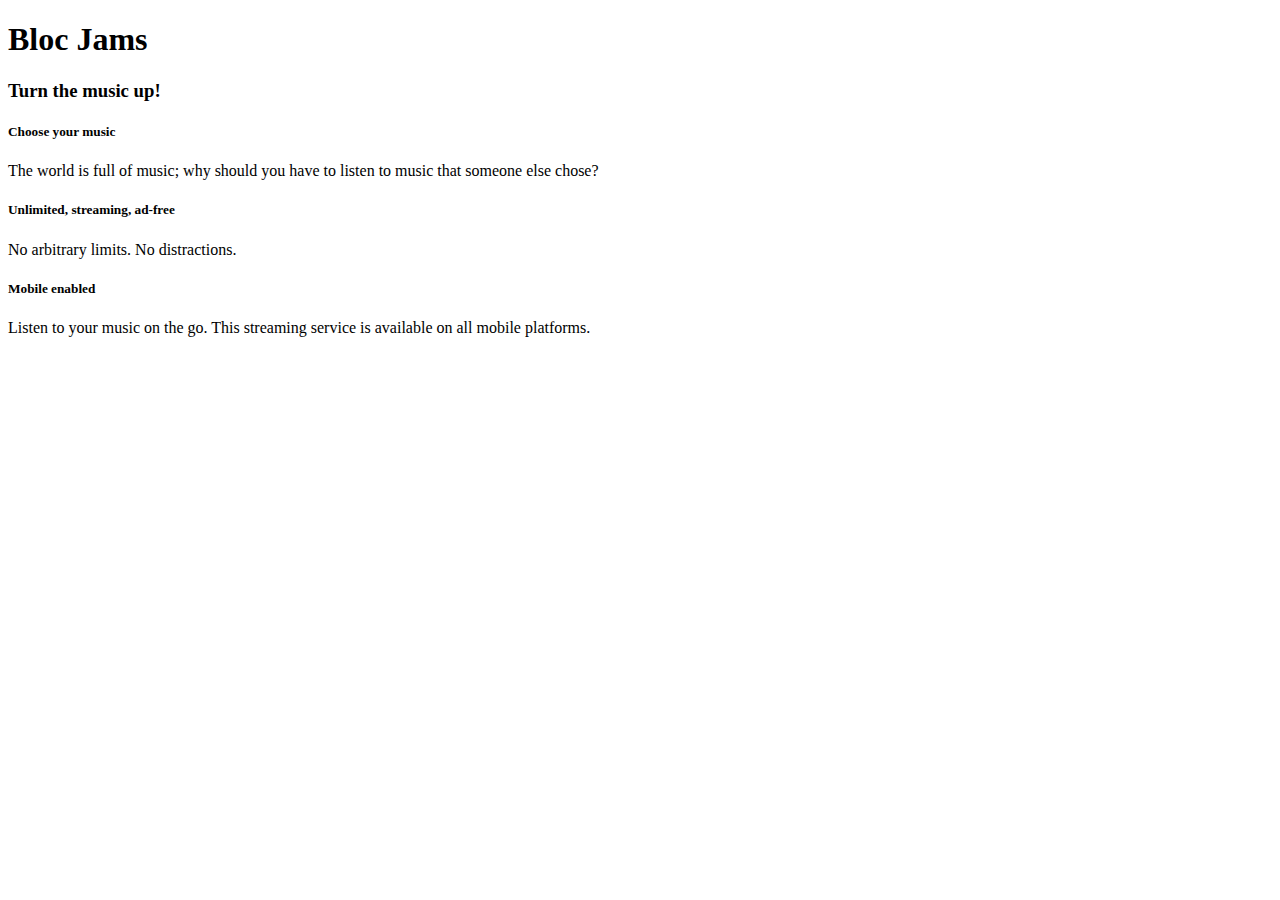
==== index.html @ 6488ec40 "refactored to html5" ====
<!Doctype html>
<html>
    <head>
        <title>Bloc Jams</title>        
    </head>
    <body>
        <nav> <!-- navigation bar -->
        </nav>
        <section> <!-- hero contetnt -->
            <h1>Bloc Jams</h1>
            <h3>Turn the music up!</h3>
        </section>
        <section> <!-- selling points -->
            <div>
                <h5>Choose your music</h5>
                <p>The world is full of music; why should you have to listen to music that someone else chose?</p>
            </div>
            <div>
                <h5>Unlimited, streaming, ad-free</h5>
                <p>No arbitrary limits. No distractions.</p>
            </div>
            <div>
                <h5>Mobile enabled</h5>
                <p>Listen to your music on the go. This streaming service is available on all mobile platforms.</p>
            </div>
        </section>
    </body>
</html>
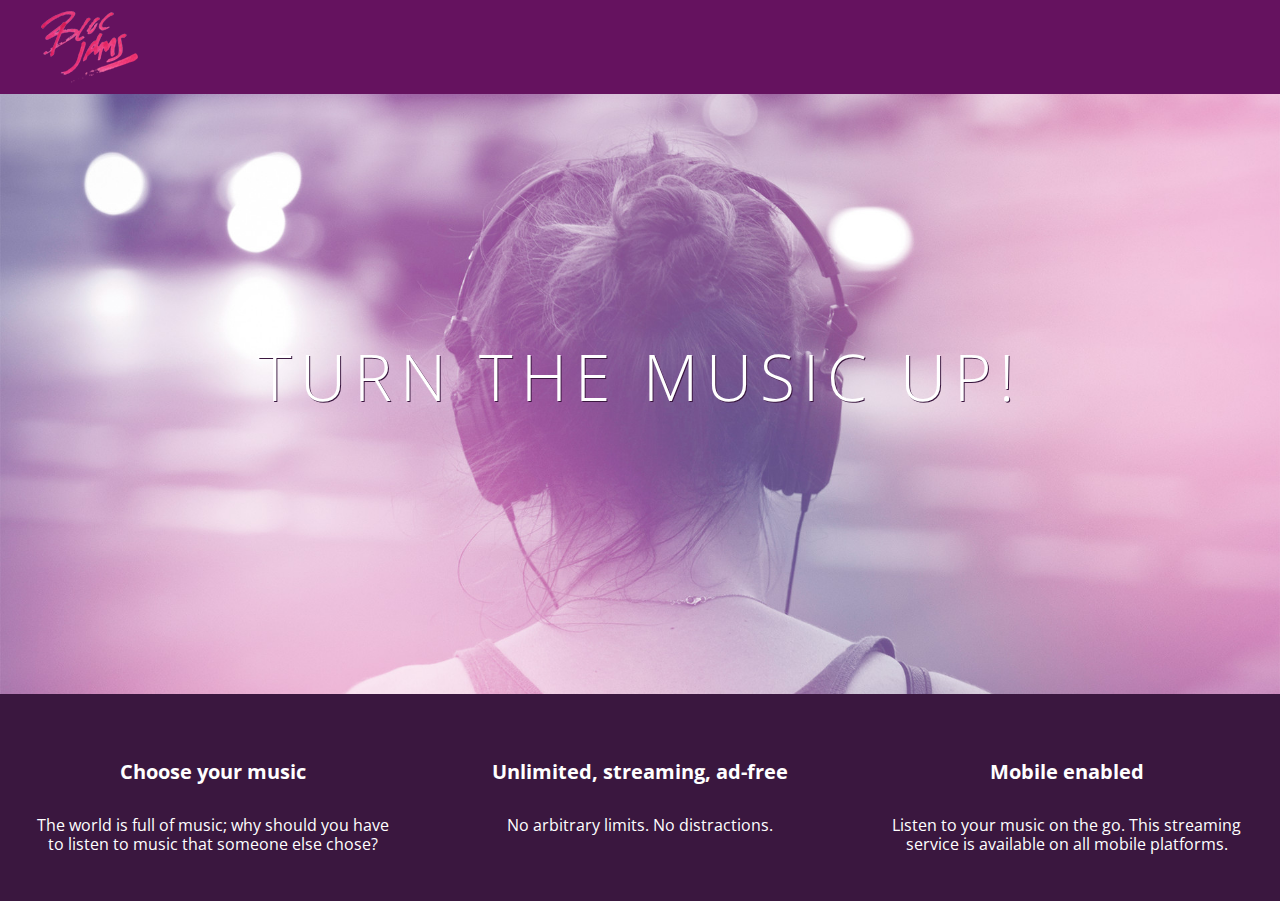
==== commit 11401a00: "css and images added for checkpoint 3" ====
--- a/index.html
+++ b/index.html
@@ -1,27 +1,34 @@
 <!Doctype html>
 <html>
     <head>
-        <title>Bloc Jams</title>        
+        <title>Bloc Jams</title>
+        <link rel="stylesheet" type="text/css" href="http://fonts.googleapis.com/css?family=Open+Sans:400,800,600,700,300">
+        <link rel="stylesheet" type="text/css" href="http://code.ionicframework.com/ionicons/2.0.1/css/ionicons.min.css">
+        <link rel="stylesheet" type="text/css" href="styles/normalize.css">
+        <link rel="stylesheet" type="text/css" href="styles/main.css">
     </head>
-    <body>
-        <nav> <!-- navigation bar -->
+    <body class="landing">
+        <nav class ="navbar"> <!-- navigation bar -->
+            <img src="assets/images/bloc_jams_logo.png" alt="bloc jams logo" class="logo">
         </nav>
-        <section> <!-- hero contetnt -->
-            <h1>Bloc Jams</h1>
-            <h3>Turn the music up!</h3>
+        <section class="hero-content"> <!-- hero contetnt -->
+            <h1 class="hero-title">Turn the music up!</h1>
         </section>
-        <section> <!-- selling points -->
-            <div>
-                <h5>Choose your music</h5>
-                <p>The world is full of music; why should you have to listen to music that someone else chose?</p>
+        <section class="selling-points"> <!-- selling points -->
+            <div class="point">
+                <span class="ion-music-note"></span>
+                <h5 class="point-title">Choose your music</h5>
+                <p class="point-desctription">The world is full of music; why should you have to listen to music that someone else chose?</p>
             </div>
-            <div>
-                <h5>Unlimited, streaming, ad-free</h5>
-                <p>No arbitrary limits. No distractions.</p>
+            <div class="point">
+                <span class="ion-radio-waves"></span>
+                <h5 class="point-title">Unlimited, streaming, ad-free</h5>
+                <p class="point-description">No arbitrary limits. No distractions.</p>
             </div>
-            <div>
-                <h5>Mobile enabled</h5>
-                <p>Listen to your music on the go. This streaming service is available on all mobile platforms.</p>
+            <div class="point">
+                <span class="ion-iphone"></span>
+                <h5 class="point-title">Mobile enabled</h5>
+                <p class="point-description">Listen to your music on the go. This streaming service is available on all mobile platforms.</p>
             </div>
         </section>
     </body>
--- a/styles/main.css
+++ b/styles/main.css
@@ -0,0 +1,78 @@
+html {
+    height: 100;
+    font-size: 100%;
+}
+
+body {
+    font-family: 'Open Sans';
+    color: white;
+    min-height: 100%
+}
+
+body.landing {
+    background-color: rgb(58,23,63);
+}
+
+.navbar {
+    padding: 0.5rem;
+    background-color: rgb(101,18,95);
+}
+
+.navbar .logo {
+    position: relative;
+    left: 2rem;
+}
+
+.hero-content {
+    position: relative;
+    min-height: 600px;
+    background-image: url(../assets/images/bloc_jams_bg.jpg);
+    background-repeat: no-repeat;
+    background-position: center center;
+    background-size: cover;
+}
+
+.hero-content .hero-title {
+    position: absolute;
+    top: 40%;
+    -webkit-transform: translateY(-50%);
+    -moz-transform: translateY(-50%);
+    -ms-transform: translateY(-50%);
+    transform: translateY(-50%);
+    width: 100%;
+    text-align: center;
+    font-size: 4rem;
+    font-weight: 300;
+    text-transform: uppercase;
+    letter-spacing: 0.5rem;
+    text-shadow: 1px 1px 0px rgb(58,23,63);
+}
+
+.selling-points {
+    position: relative;
+    display: table;
+    width: 100%;
+    -webkit-box-sizing: border-box;
+    -moz-box-sizing: border-box;
+    box-sizing: border-box;
+}
+
+.point {
+    display: table-cell;
+    position: relative;
+    width: 33.3%;
+    padding: 2rem;
+    text-align: center;
+}
+
+.point .point-title {
+    font-size: 1.25rem;
+}
+
+.ion-music-note,
+.ion-radio-waves, 
+.ion-iphone {
+    color: rgb(233,50,177);
+    font-size: 5rem;
+}
+
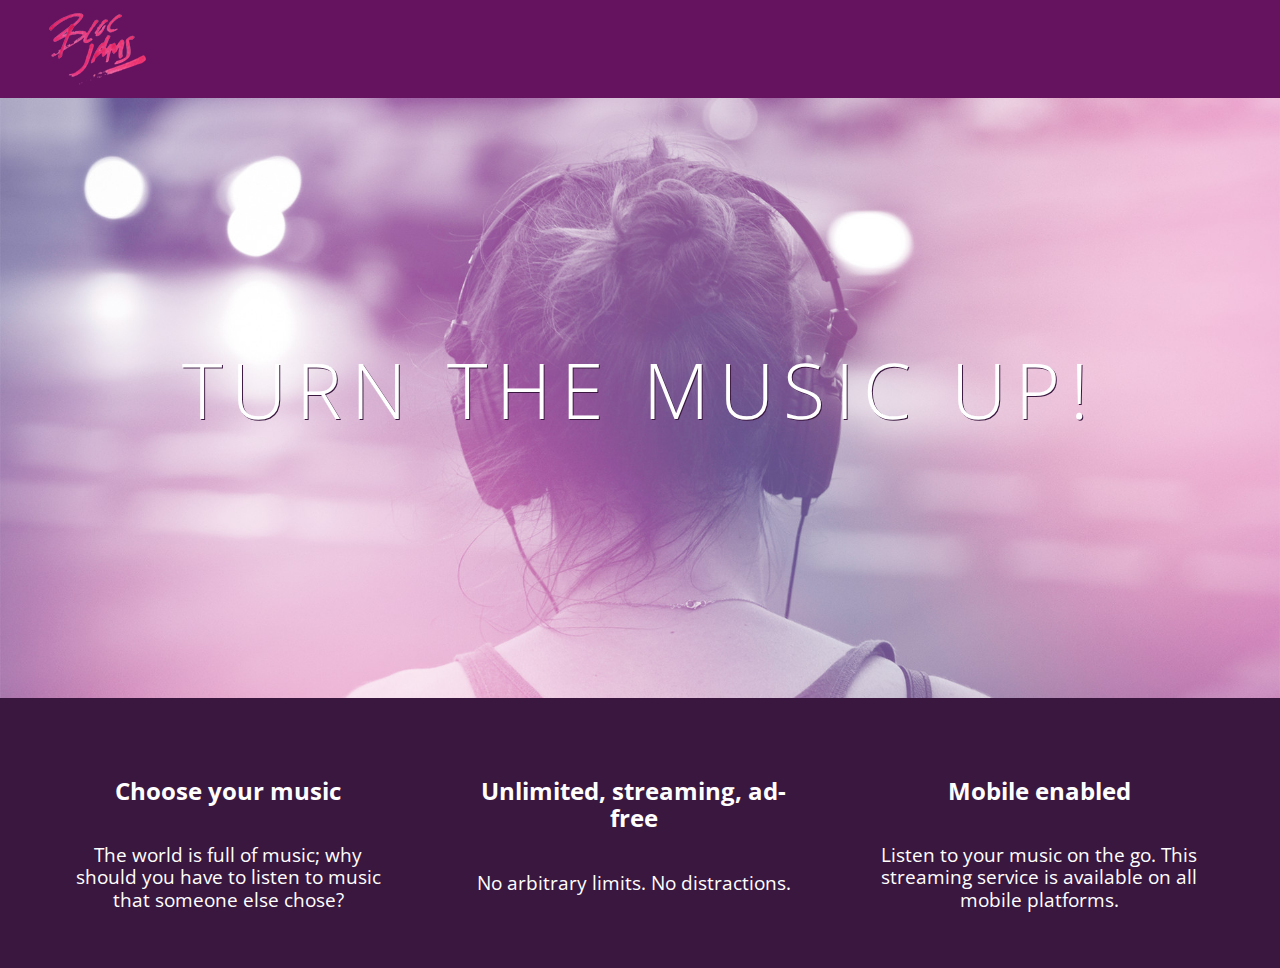
==== commit 22e56d19: "Checkpint 4 added media responsiveness" ====
--- a/index.html
+++ b/index.html
@@ -2,10 +2,12 @@
 <html>
     <head>
         <title>Bloc Jams</title>
+        <meta name="viewport" content="width=device-width, initial-scale=1">
         <link rel="stylesheet" type="text/css" href="http://fonts.googleapis.com/css?family=Open+Sans:400,800,600,700,300">
         <link rel="stylesheet" type="text/css" href="http://code.ionicframework.com/ionicons/2.0.1/css/ionicons.min.css">
         <link rel="stylesheet" type="text/css" href="styles/normalize.css">
         <link rel="stylesheet" type="text/css" href="styles/main.css">
+        <link rel="stylesheet" type="text/css" href="styles/landing.css">
     </head>
     <body class="landing">
         <nav class ="navbar"> <!-- navigation bar -->
@@ -14,18 +16,18 @@
         <section class="hero-content"> <!-- hero contetnt -->
             <h1 class="hero-title">Turn the music up!</h1>
         </section>
-        <section class="selling-points"> <!-- selling points -->
-            <div class="point">
+        <section class="selling-points container"> <!-- selling points -->        
+            <div class="point column third">
                 <span class="ion-music-note"></span>
                 <h5 class="point-title">Choose your music</h5>
                 <p class="point-desctription">The world is full of music; why should you have to listen to music that someone else chose?</p>
             </div>
-            <div class="point">
+            <div class="point column third">
                 <span class="ion-radio-waves"></span>
                 <h5 class="point-title">Unlimited, streaming, ad-free</h5>
                 <p class="point-description">No arbitrary limits. No distractions.</p>
             </div>
-            <div class="point">
+            <div class="point column third">
                 <span class="ion-iphone"></span>
                 <h5 class="point-title">Mobile enabled</h5>
                 <p class="point-description">Listen to your music on the go. This streaming service is available on all mobile platforms.</p>
--- a/styles/main.css
+++ b/styles/main.css
@@ -1,3 +1,9 @@
+*, *::before, *::after {
+    -moz-box-sizing: border-box;
+    -webkit-box-sizing: border-box;
+    box-sizing: border-box;
+}
+
 html {
     height: 100;
     font-size: 100%;
@@ -7,10 +13,6 @@
     font-family: 'Open Sans';
     color: white;
     min-height: 100%
-}
-
-body.landing {
-    background-color: rgb(58,23,63);
 }
 
 .navbar {
@@ -23,56 +25,28 @@
     left: 2rem;
 }
 
-.hero-content {
-    position: relative;
-    min-height: 600px;
-    background-image: url(../assets/images/bloc_jams_bg.jpg);
-    background-repeat: no-repeat;
-    background-position: center center;
-    background-size: cover;
+.container {
+    margin: 0 auto;
+    max-width: 64rem;
 }
 
-.hero-content .hero-title {
-    position: absolute;
-    top: 40%;
-    -webkit-transform: translateY(-50%);
-    -moz-transform: translateY(-50%);
-    -ms-transform: translateY(-50%);
-    transform: translateY(-50%);
-    width: 100%;
-    text-align: center;
-    font-size: 4rem;
-    font-weight: 300;
-    text-transform: uppercase;
-    letter-spacing: 0.5rem;
-    text-shadow: 1px 1px 0px rgb(58,23,63);
+@media (min-width: 640px) {
+    html {font-size: 112%; }
+    
+    .column {
+        float: left;
+        padding-left: 1rem;
+        padding-right: 1rem;
+    }
+    
+    .column.full {width: 100%; }
+    .column.two-thirds {width: 66.7%; }
+    .column.half {width: 50%; }
+    .column.third {width: 33%; }
+    .column.fourth {width: 25%; }
+    .column.flow-opposite {float: right; }
 }
 
-.selling-points {
-    position: relative;
-    display: table;
-    width: 100%;
-    -webkit-box-sizing: border-box;
-    -moz-box-sizing: border-box;
-    box-sizing: border-box;
-}
-
-.point {
-    display: table-cell;
-    position: relative;
-    width: 33.3%;
-    padding: 2rem;
-    text-align: center;
-}
-
-.point .point-title {
-    font-size: 1.25rem;
-}
-
-.ion-music-note,
-.ion-radio-waves, 
-.ion-iphone {
-    color: rgb(233,50,177);
-    font-size: 5rem;
-}
-
+@media (min-width: 1024px) {
+    html {font-size: 120%; }
+}--- a/styles/landing.css
+++ b/styles/landing.css
@@ -0,0 +1,50 @@
+body.landing {
+    background-color: rgb(58,23,63);
+}
+
+.hero-content {
+    position: relative;
+    min-height: 600px;
+    background-image: url(../assets/images/bloc_jams_bg.jpg);
+    background-repeat: no-repeat;
+    background-position: center center;
+    background-size: cover;
+}
+
+.hero-content .hero-title {
+    position: absolute;
+    top: 40%;
+    -webkit-transform: translateY(-50%);
+    -moz-transform: translateY(-50%);
+    -ms-transform: translateY(-50%);
+    transform: translateY(-50%);
+    width: 100%;
+    text-align: center;
+    font-size: 4rem;
+    font-weight: 300;
+    text-transform: uppercase;
+    letter-spacing: 0.5rem;
+    text-shadow: 1px 1px 0px rgb(58,23,63);
+}
+
+.selling-points {
+    position: relative;
+}
+
+.point {
+    position: relative;
+    padding: 2rem;
+    text-align: center;
+}
+
+.point .point-title {
+    font-size: 1.25rem;
+}
+
+.ion-music-note,
+.ion-radio-waves, 
+.ion-iphone {
+    color: rgb(233,50,177);
+    font-size: 5rem;
+}
+
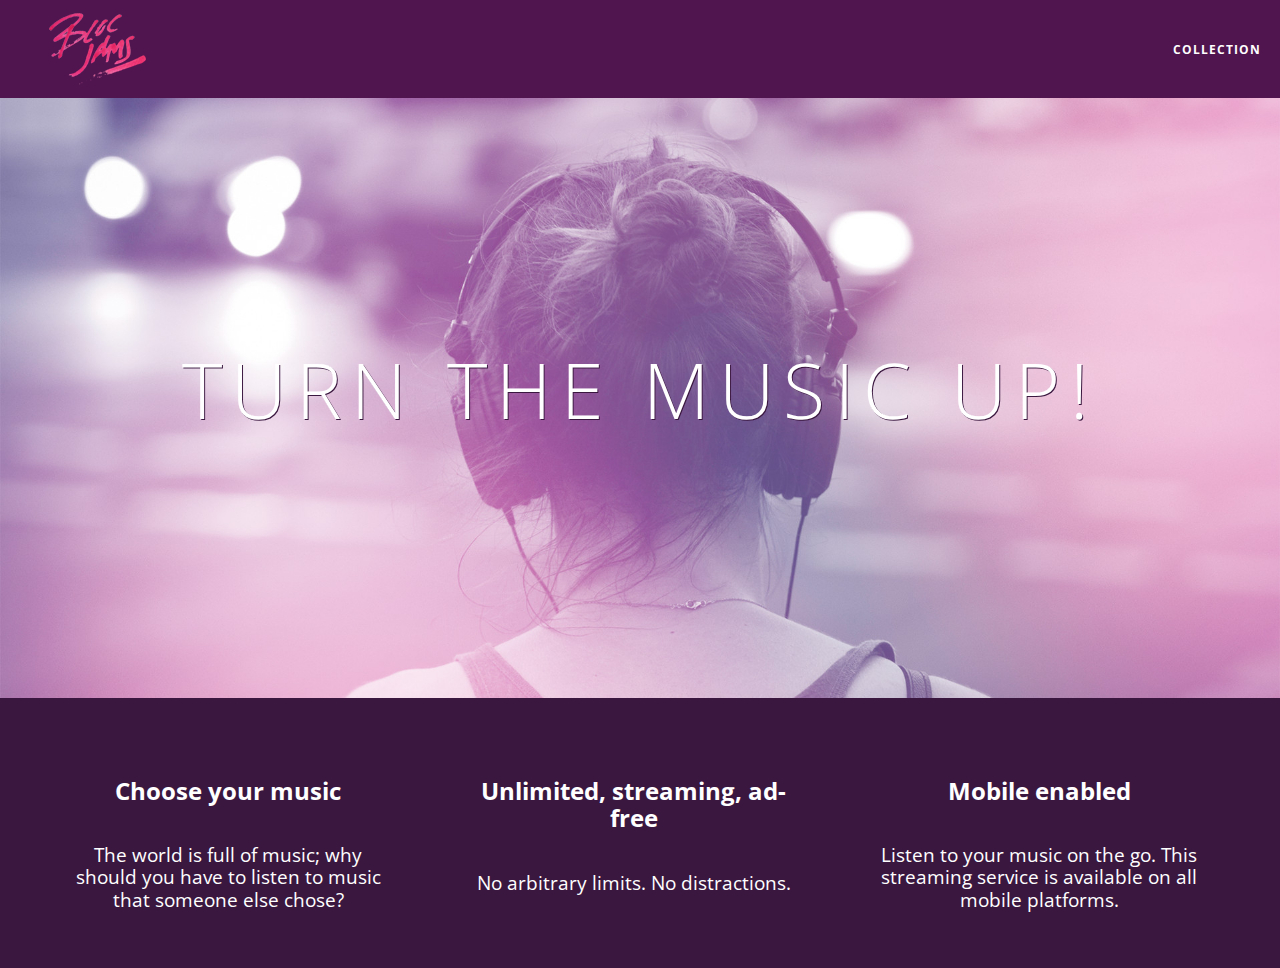
==== commit c70e2645: "Checkpoint 5 collection View Added" ====
--- a/index.html
+++ b/index.html
@@ -11,12 +11,17 @@
     </head>
     <body class="landing">
         <nav class ="navbar"> <!-- navigation bar -->
-            <img src="assets/images/bloc_jams_logo.png" alt="bloc jams logo" class="logo">
+            <a href="index.html" class="logo">
+                <img src="assets/images/bloc_jams_logo.png" alt="bloc jams logo">
+            </a>
+            <div class="links-container">
+                <a href="collection.html" class="navbar-link">collection</a>
+            </div>
         </nav>
         <section class="hero-content"> <!-- hero contetnt -->
             <h1 class="hero-title">Turn the music up!</h1>
         </section>
-        <section class="selling-points container"> <!-- selling points -->        
+        <section class="selling-points container clearfix"> <!-- selling points -->        
             <div class="point column third">
                 <span class="ion-music-note"></span>
                 <h5 class="point-title">Choose your music</h5>
--- a/styles/main.css
+++ b/styles/main.css
@@ -16,13 +16,46 @@
 }
 
 .navbar {
+    position: relative;
     padding: 0.5rem;
-    background-color: rgb(101,18,95);
+    background-color: rgba(101,18,95,0.5);
+    z-index: 1;
 }
 
 .navbar .logo {
     position: relative;
     left: 2rem;
+    cursor: pointer;
+}
+
+.navbar .links-container {
+    display: table;
+    position: absolute;
+    top: 0;
+    right: 0;
+    height: 100px;
+    color: white;
+    text-decoration: none;
+}
+
+.links-container .navbar-link {
+    display: table-cell;
+    position: relative;
+    height: 100%;
+    padding-left: 1rem;
+    padding-right: 1rem;
+    vertical-align: middle;
+    color: white;
+    font-size: 0.625rem;
+    letter-spacing: 0.05rem;
+    font-weight: 700;
+    text-transform: uppercase;
+    text-decoration: none;
+    cursor: pointer;
+}
+
+.links-container .navbar-link:hover {
+    color: rgb(233,50,177);
 }
 
 .container {
@@ -49,4 +82,14 @@
 
 @media (min-width: 1024px) {
     html {font-size: 120%; }
+}
+
+.clearfix::before, 
+.clearfix::after {
+    content: " ";
+    display: table;
+}
+
+.clearfix::after {
+    clear: both;
 }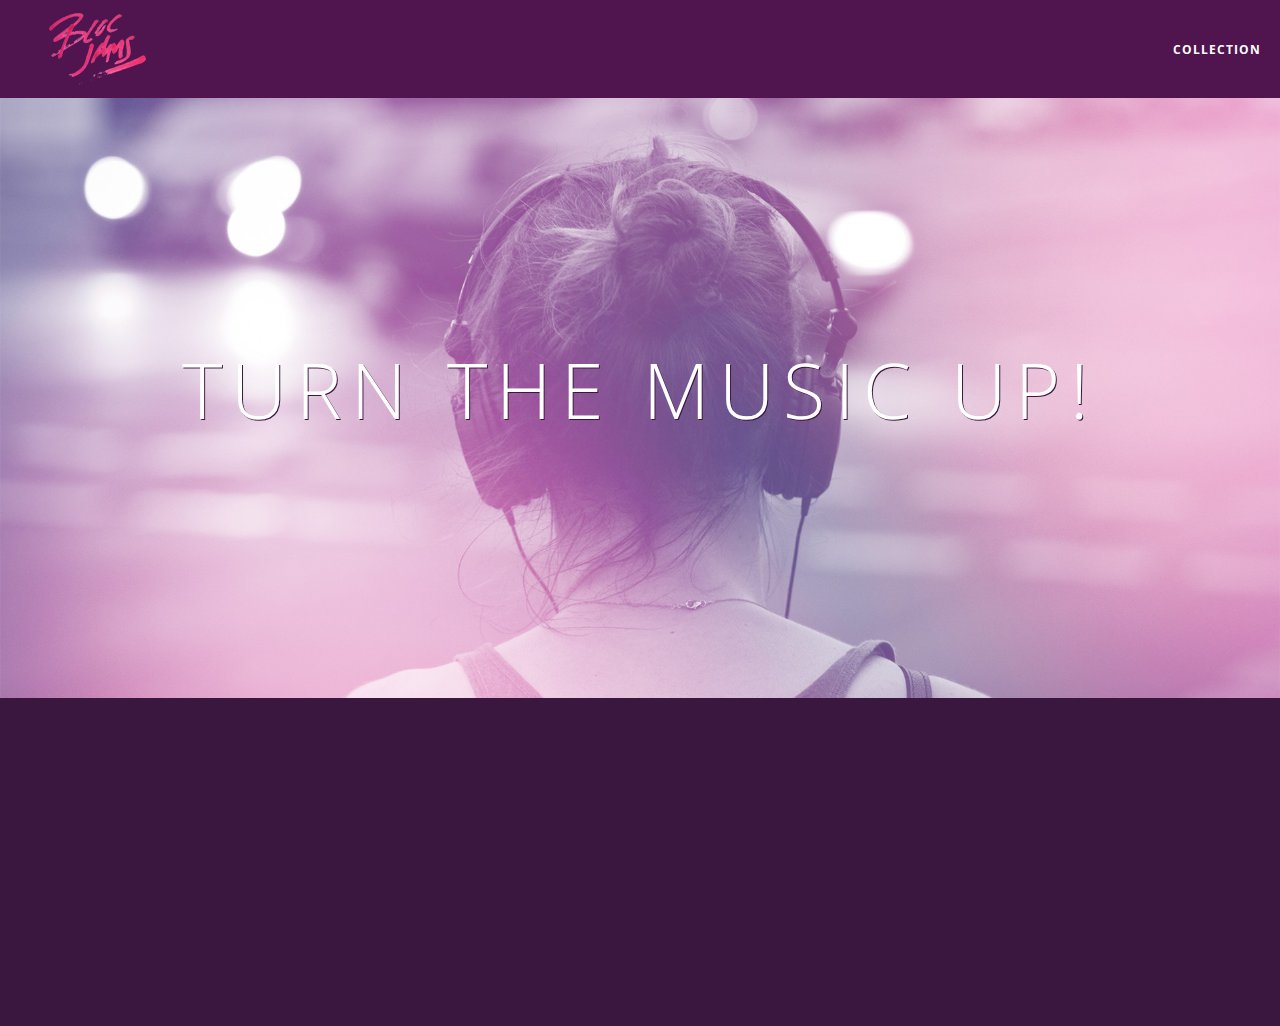
==== commit 346ab5b4: "added animation to landing page" ====
--- a/index.html
+++ b/index.html
@@ -38,5 +38,20 @@
                 <p class="point-description">Listen to your music on the go. This streaming service is available on all mobile platforms.</p>
             </div>
         </section>
+        <script src="scripts/landing.js"></script>
     </body>
-</html>+</html>
+
+
+
+
+
+
+
+
+
+
+
+
+
+
--- a/styles/main.css
+++ b/styles/main.css
@@ -58,9 +58,17 @@
     color: rgb(233,50,177);
 }
 
+.links-container .navbar-link:active {
+    background-color: white;
+}
+
 .container {
     margin: 0 auto;
     max-width: 64rem;
+}
+
+.container.narrow {
+    max-width: 56rem;
 }
 
 @media (min-width: 640px) {
--- a/styles/landing.css
+++ b/styles/landing.css
@@ -35,6 +35,16 @@
     position: relative;
     padding: 2rem;
     text-align: center;
+    opacity: 0;
+    -webkit-transform: scaleX(0.9) translateY(3rem);
+    -moz-transform: scaleX(0.9) translateY(3rem);
+    transform: scaleX(0.9) translateY(3rem);
+    -webkit-transition: all 0.25s ease-in-out;
+    -moz-transition: all 0.25s ease-in-out;
+    transition: all 0.25s ease-in-out;
+    -webkit-transition-delay: 0.2s;
+    -moz-transition-delay: 0.2s;
+    transition-delay: 0.2s;
 }
 
 .point .point-title {
